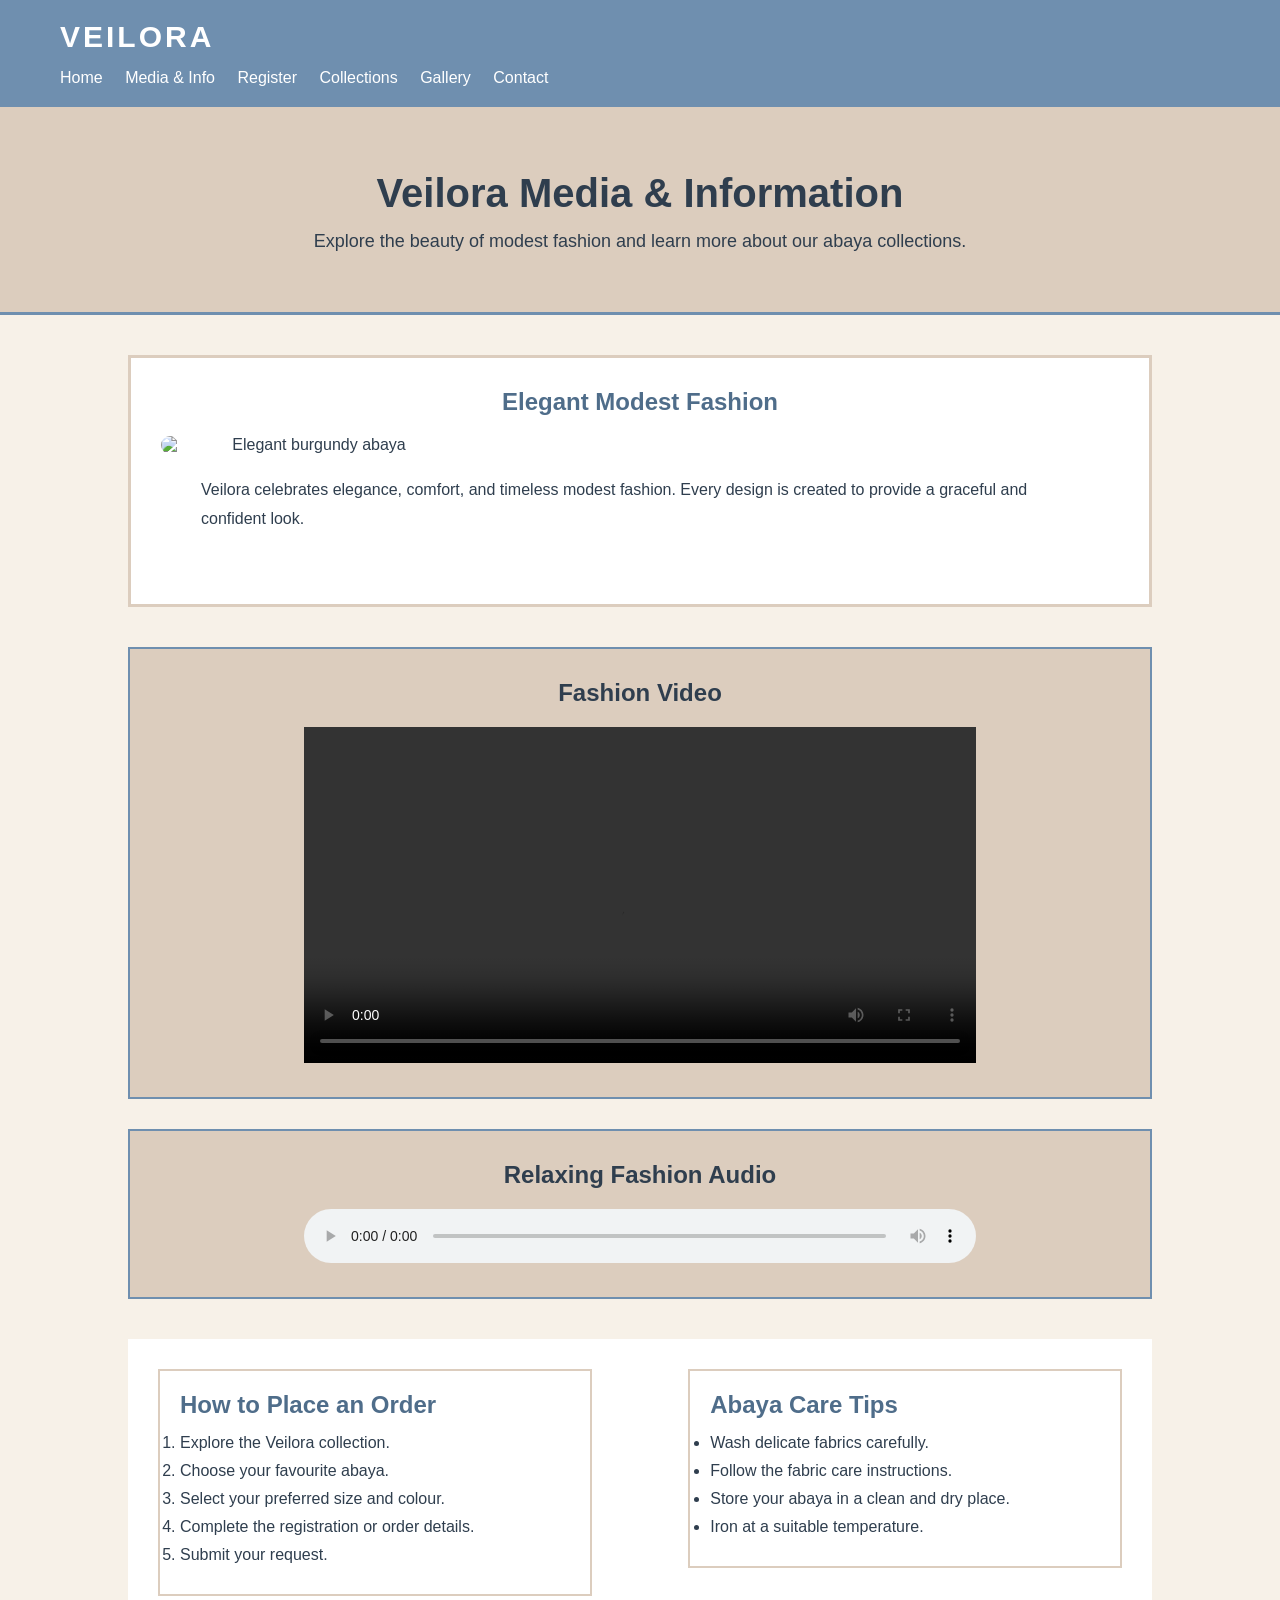
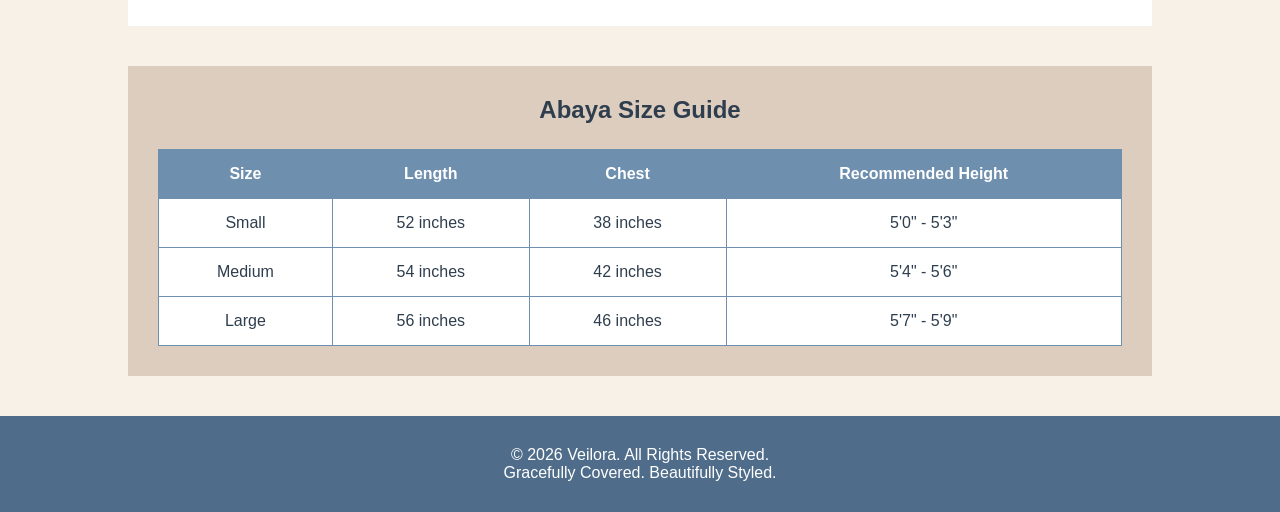
==== media.html @ 332d3f35 "Add files via upload" ====
<!DOCTYPE html>
<html lang="en">

<head>
    <meta charset="UTF-8">
    <meta name="viewport" content="width=device-width, initial-scale=1.0">
    <title>Veilora | Media & Information</title>
    <link rel="stylesheet" href="media.css">
</head>

<body>

    <header>
        <nav class="navbar">
            <div class="logo">
                <h1>VEILORA</h1>
            </div>

            <div class="nav-links">
                <a href="index.html">Home</a>
                <a href="media.html">Media & Info</a>
                <a href="register.html">Register</a>
                <a href="services.html">Collections</a>
                <a href="portfolio.html">Gallery</a>
                <a href="contact.html">Contact</a>
            </div>
        </nav>
    </header>

    <main>

        <section class="media-hero">
            <h2>Veilora Media & Information</h2>
            <p>
                Explore the beauty of modest fashion and learn more about
                our abaya collections.
            </p>
        </section>

        <section class="fashion-image">
            <h2>Elegant Modest Fashion</h2>

            <img src="featured_abaya.png" alt="Elegant burgundy abaya">

            <p>
                Veilora celebrates elegance, comfort, and timeless modest fashion.
                Every design is created to provide a graceful and confident look.
            </p>
        </section>

        <section class="video-section">
            <h2>Fashion Video</h2>

            <video controls>
                <source src="abaya-video.mp4" type="video/mp4">
                Your browser does not support the video tag.
            </video>
        </section>

        <section class="audio-section">
            <h2>Relaxing Fashion Audio</h2>

            <audio controls>
                <source src="abaya-audio.mp3" type="audio/mpeg">
                Your browser does not support the audio element.
            </audio>
        </section>

        <section class="information-section">

            <div class="order-info">
                <h2>How to Place an Order</h2>

                <ol>
                    <li>Explore the Veilora collection.</li>
                    <li>Choose your favourite abaya.</li>
                    <li>Select your preferred size and colour.</li>
                    <li>Complete the registration or order details.</li>
                    <li>Submit your request.</li>
                </ol>
            </div>

            <div class="care-info">
                <h2>Abaya Care Tips</h2>

                <ul>
                    <li>Wash delicate fabrics carefully.</li>
                    <li>Follow the fabric care instructions.</li>
                    <li>Store your abaya in a clean and dry place.</li>
                    <li>Iron at a suitable temperature.</li>
                </ul>
            </div>

        </section>

        <section class="size-guide">
            <h2>Abaya Size Guide</h2>

            <div class="table-container">
                <table>

                    <tr>
                        <th>Size</th>
                        <th>Length</th>
                        <th>Chest</th>
                        <th>Recommended Height</th>
                    </tr>

                    <tr>
                        <td>Small</td>
                        <td>52 inches</td>
                        <td>38 inches</td>
                        <td>5'0" - 5'3"</td>
                    </tr>

                    <tr>
                        <td>Medium</td>
                        <td>54 inches</td>
                        <td>42 inches</td>
                        <td>5'4" - 5'6"</td>
                    </tr>

                    <tr>
                        <td>Large</td>
                        <td>56 inches</td>
                        <td>46 inches</td>
                        <td>5'7" - 5'9"</td>
                    </tr>

                </table>
            </div>

        </section>

    </main>

    <footer class="footer">
        <p>© 2026 Veilora. All Rights Reserved.</p>
        <p>Gracefully Covered. Beautifully Styled.</p>
    </footer>

</body>

</html>
---- media.css ----
* {
    margin: 0;
    padding: 0;
    box-sizing: border-box;
}

body {
    font-family: Arial, sans-serif;
    background-color: #F7F1E8;
    color: #2F3E4E;
}

.navbar {
    background-color: #6F8FAF;
    padding: 20px 60px;
    border-bottom: 4px solid #DCCDBE;
}

.logo h1 {
    color: white;
    font-size: 30px;
    letter-spacing: 3px;
}

.nav-links {
    margin-top: 15px;
}

.nav-links a {
    color: white;
    text-decoration: none;
    margin-right: 18px;
    font-size: 16px;
}

.nav-links a:hover {
    color: #DCCDBE;
}

.media-hero {
    background-color: #DCCDBE;
    padding: 60px;
    text-align: center;
    border-bottom: 3px solid #6F8FAF;
}

.media-hero h2 {
    font-size: 40px;
    margin-bottom: 15px;
}

.media-hero p {
    font-size: 18px;
}

.fashion-image {
    width: 80%;
    margin: 40px auto;
    padding: 30px;
    background-color: white;
    border: 3px solid #DCCDBE;
    text-align: center;
    overflow: auto;
}

.fashion-image h2 {
    margin-bottom: 20px;
    color: #4F6D8A;
}

.fashion-image img {
    width: 300px;
    height: auto;
    float: left;
    margin-right: 30px;
    margin-bottom: 15px;
    border-radius: 10px;
}

.fashion-image p {
    padding: 40px;
    line-height: 1.8;
    text-align: left;
}

.video-section,
.audio-section {
    width: 80%;
    margin: 30px auto;
    padding: 30px;
    background-color: #DCCDBE;
    text-align: center;
    border: 2px solid #6F8FAF;
}

.video-section h2,
.audio-section h2 {
    margin-bottom: 20px;
}

video {
    width: 70%;
    max-width: 700px;
    height: auto;
}

audio {
    width: 70%;
}

.information-section {
    width: 80%;
    margin: 40px auto;
    padding: 30px;
    background-color: white;
    overflow: auto;
}

.order-info {
    width: 45%;
    float: left;
    padding: 20px;
    border: 2px solid #DCCDBE;
}

.care-info {
    width: 45%;
    float: right;
    padding: 20px;
    border: 2px solid #DCCDBE;
}

.order-info h2,
.care-info h2 {
    color: #4F6D8A;
    margin-bottom: 15px;
}

.order-info li,
.care-info li {
    margin: 10px 0;
}

.size-guide {
    width: 80%;
    margin: 40px auto;
    padding: 30px;
    background-color: #DCCDBE;
    text-align: center;
}

.size-guide h2 {
    margin-bottom: 25px;
    color: #2F3E4E;
}

.table-container {
    overflow-x: auto;
}

table {
    width: 100%;
    border-collapse: collapse;
    background-color: white;
}

th,
td {
    border: 1px solid #6F8FAF;
    padding: 15px;
}

th {
    background-color: #6F8FAF;
    color: white;
}

.footer {
    background-color: #4F6D8A;
    color: white;
    text-align: center;
    padding: 30px;
    margin-top: 40px;
}
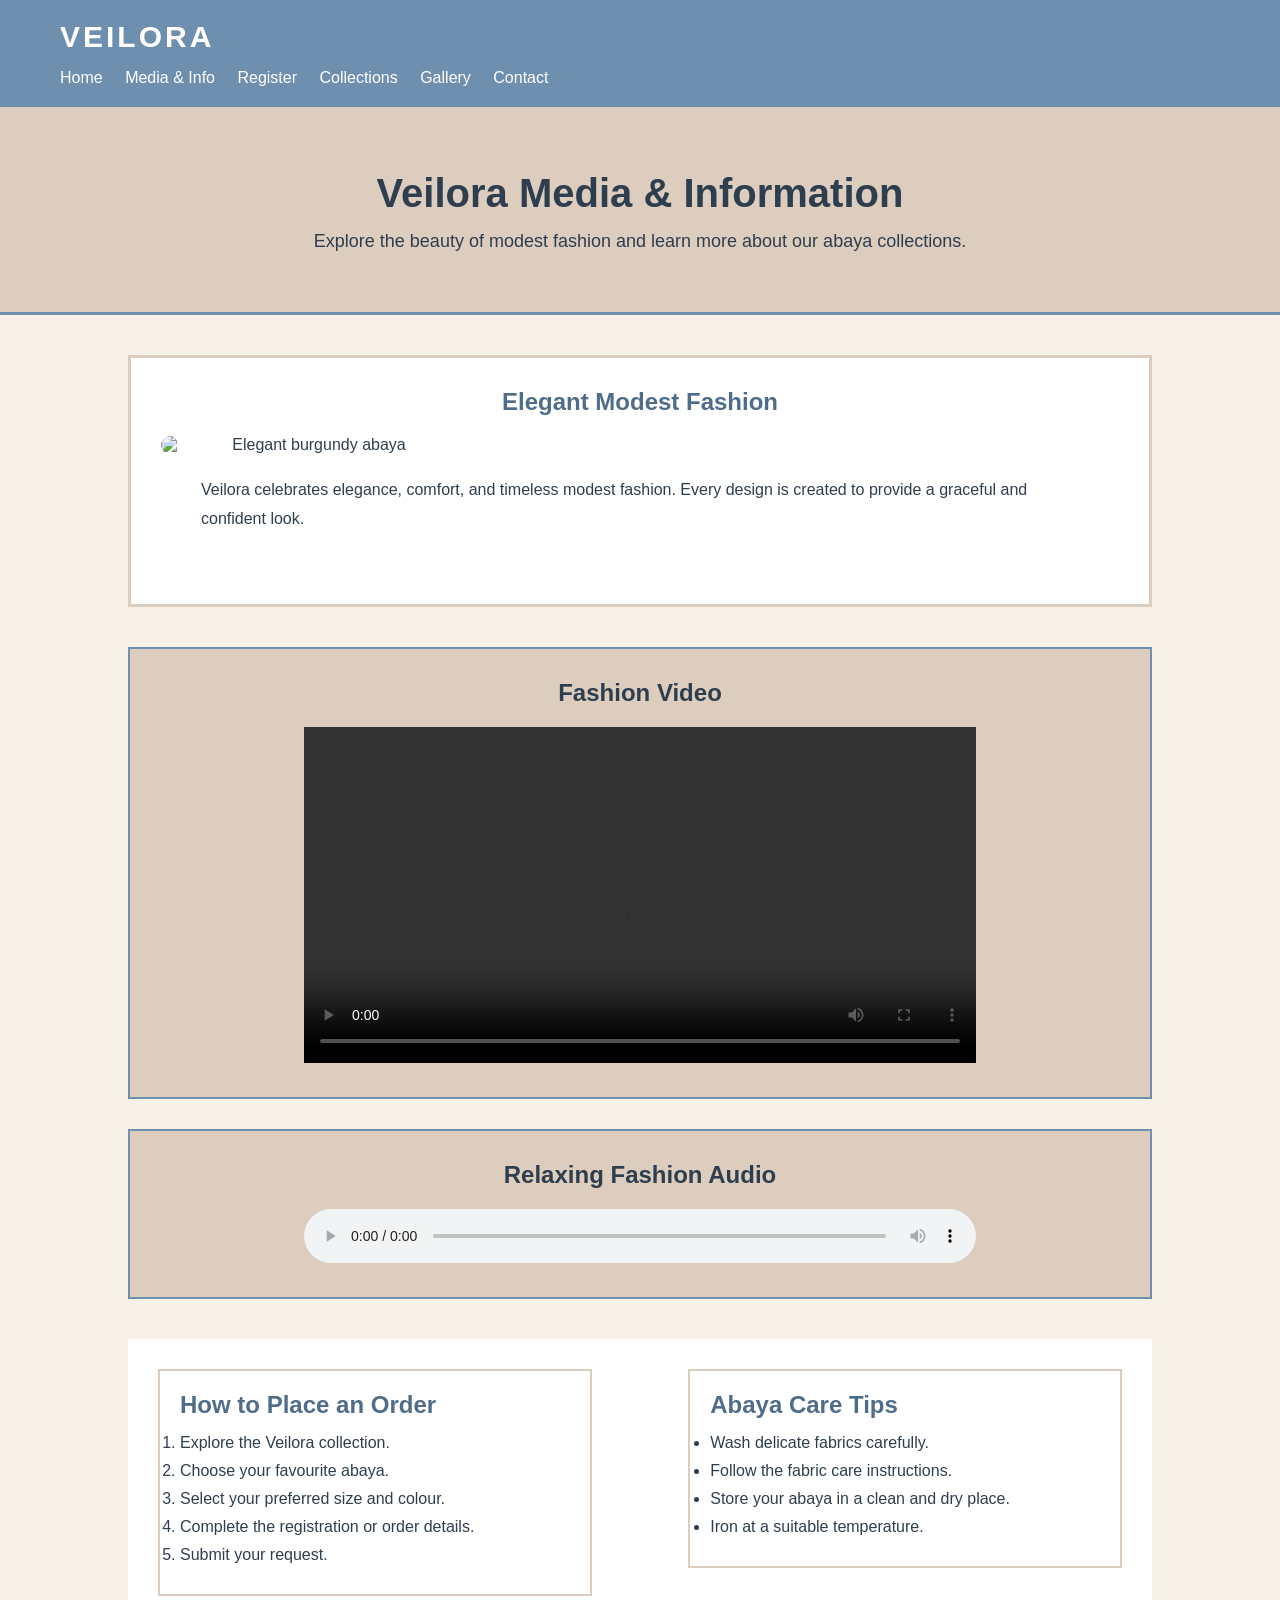
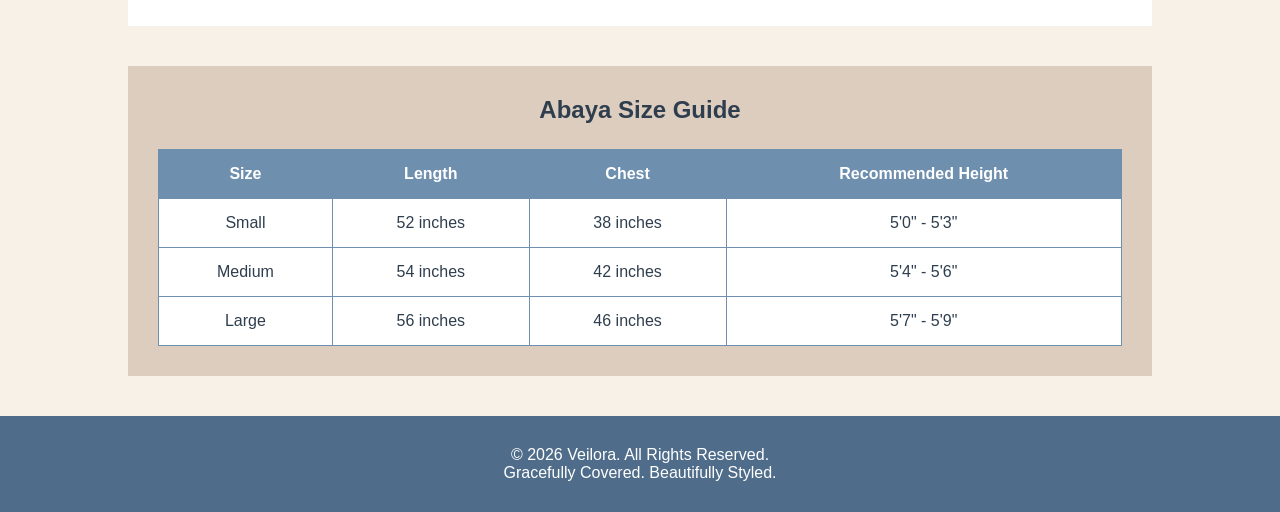
==== commit 11442bfb: "Add files via upload" ====
--- a/media.html
+++ b/media.html
@@ -40,7 +40,7 @@
         <section class="fashion-image">
             <h2>Elegant Modest Fashion</h2>
 
-            <img src="featured_abaya.png" alt="Elegant burgundy abaya">
+            <img src="mediapageabaya.jpeg" alt="Elegant burgundy abaya">
 
             <p>
                 Veilora celebrates elegance, comfort, and timeless modest fashion.
@@ -61,7 +61,7 @@
             <h2>Relaxing Fashion Audio</h2>
 
             <audio controls>
-                <source src="abaya-audio.mp3" type="audio/mpeg">
+                <source src="abaya-audio.mpeg" type="audio/mpeg">
                 Your browser does not support the audio element.
             </audio>
         </section>
